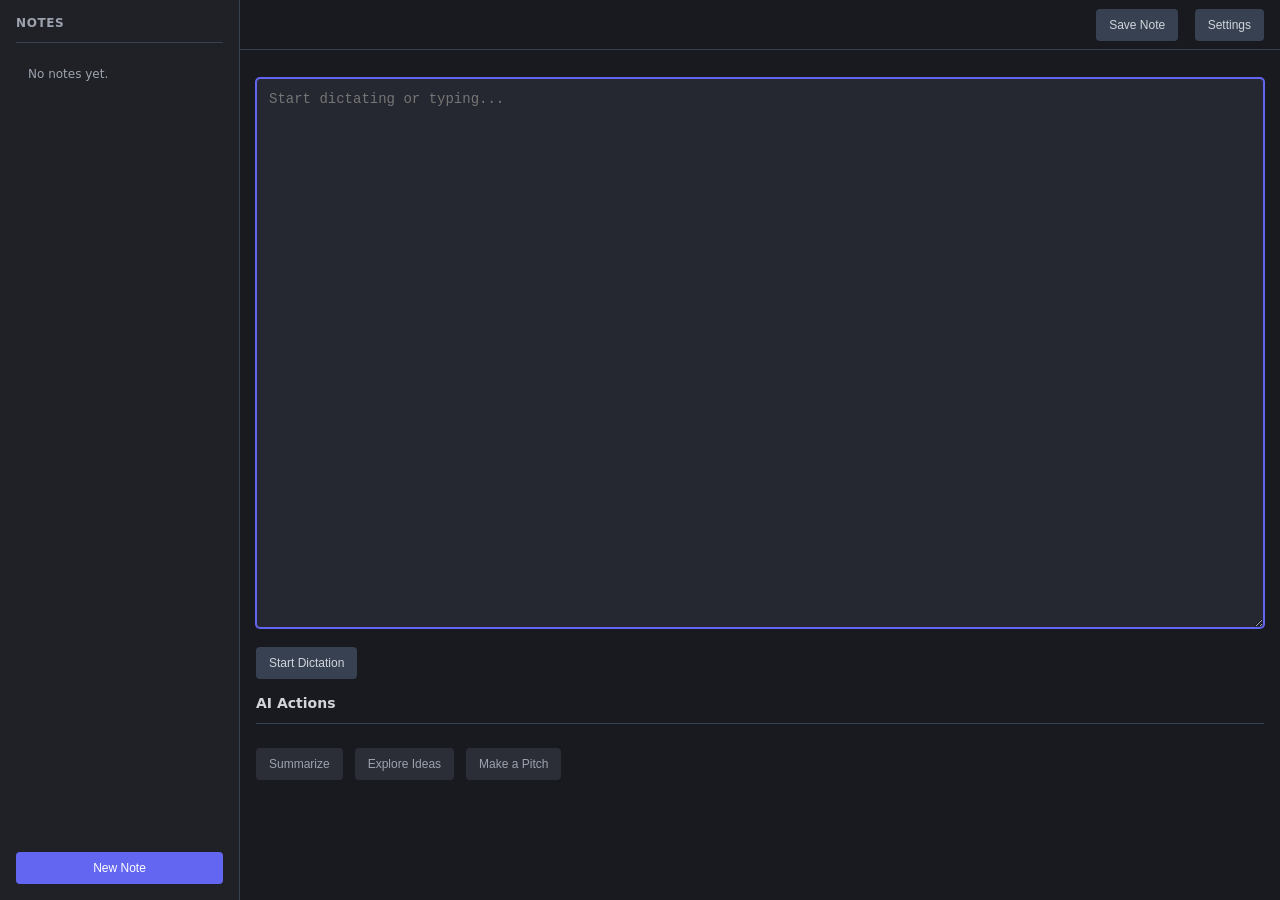
==== index.html @ 7b0400fa "Initial commit of web notepadai" ====
<!DOCTYPE html>
<html>
<head>
    <meta charset="UTF-8">
    <title>Notepad AI</title>
    <link rel="stylesheet" href="style.css">
</head>
<body>
    <div id="app-container">
        <aside id="sidebar">
            <h2>Notes</h2>
            <ul id="note-list">
                <!-- Saved notes will be listed here -->
            </ul>
             <button id="new-note-btn">New Note</button>
        </aside>

        <div id="main-content">
            <header>
                <!-- Maybe add note title display here later -->
                 <div id="main-header-buttons">
                    <button id="save-note-btn">Save Note</button>
                    <button id="settings-btn">Settings</button>
                 </div>
            </header>
            <main>
                <div id="notes-area">
                    <!-- Optional: Add an input for title -->
                    <!-- <input type="text" id="note-title" placeholder="Note Title"> -->
                    <textarea id="note-content" placeholder="Start dictating or typing..."></textarea>
                </div>
                <div id="controls">
                    <button id="dictate-btn">Start Dictation</button>
                </div>
                <div id="ai-actions">
                    <h3>AI Actions</h3>
                    <button id="summarize-btn" disabled>Summarize</button>
                    <button id="explore-btn" disabled>Explore Ideas</button>
                    <button id="pitch-btn" disabled>Make a Pitch</button>
                </div>
            </main>
        </div>
    </div>
    <!-- Keep script tag at the end -->
    <script src="renderer.js"></script>
</body>
</html>
---- style.css ----
:root {
    /* --- Colors --- */
    /* Base */
    --bg-color: #181a1f; /* Slightly darker base */
    --sidebar-bg: #1f2126; /* Sidebar distinct background */
    --primary-text-color: #d1d5db; /* Lighter grey for primary text */
    --secondary-text-color: #9ca3af; /* Muted grey for secondary info */
    --border-color: #374151; /* More visible, but still subtle border */
    /* Inputs & Text Area */
    --input-bg-color: #252830;
    --input-text-color: var(--primary-text-color);
    --input-border-color: #4b5563;
    --input-focus-border-color: var(--accent-color);
    /* Buttons */
    --button-bg-color: #374151; /* Muted background */
    --button-text-color: var(--primary-text-color);
    --button-hover-bg-color: #4b5563;
    --button-disabled-bg-color: #2b2e36;
    --button-disabled-text-color: var(--secondary-text-color);
    /* Accent */
    --accent-color: #6366f1; /* Indigo accent */
    --accent-hover-color: #4f46e5;
    /* Note List */
    --note-list-item-hover-bg: #2b2e36;
    --note-list-item-active-bg: #374151;
    --note-list-item-active-text: #ffffff;

    /* --- Sizing & Spacing --- */
    --sidebar-width: 240px;
    --header-height: 50px; /* Reduced header height */
    --base-padding: 16px;
    --element-spacing: 12px;
    --border-radius: 4px;

    /* --- Typography --- */
    --font-family: ui-sans-serif, system-ui, -apple-system, BlinkMacSystemFont, "Segoe UI", Roboto, "Helvetica Neue", Arial, "Noto Sans", sans-serif, "Apple Color Emoji", "Segoe UI Emoji", "Segoe UI Symbol", "Noto Color Emoji";
    --monospace-font-family: ui-monospace, SFMono-Regular, Menlo, Monaco, Consolas, "Liberation Mono", "Courier New", monospace;
    --font-size-base: 14px;
    --font-size-sm: 12px;
    --font-size-lg: 16px;
}

body {
    font-family: var(--font-family);
    font-size: var(--font-size-base);
    margin: 0;
    padding: 0;
    background-color: var(--bg-color);
    color: var(--primary-text-color);
    min-height: 100vh;
}

/* Main application layout */
#app-container {
    display: flex;
    height: 100vh;
}

#sidebar {
    width: var(--sidebar-width);
    background-color: var(--sidebar-bg);
    border-right: 1px solid var(--border-color);
    padding: var(--base-padding);
    box-sizing: border-box;
    display: flex;
    flex-direction: column;
    overflow-y: auto;
}

#sidebar h2 {
    margin-top: 0;
    margin-bottom: var(--base-padding);
    padding-bottom: var(--element-spacing);
    border-bottom: 1px solid var(--border-color);
    font-size: var(--font-size-sm);
    font-weight: 600;
    text-transform: uppercase;
    letter-spacing: 0.05em;
    color: var(--secondary-text-color);
}

#note-list {
    list-style: none;
    padding: 0;
    margin: 0 0 var(--base-padding) 0; /* Add margin at bottom */
    flex-grow: 1;
    overflow-y: auto;
}

#note-list li {
    padding: 8px var(--element-spacing);
    margin-bottom: 4px;
    cursor: pointer;
    border-radius: var(--border-radius);
    white-space: nowrap;
    overflow: hidden;
    text-overflow: ellipsis;
    font-size: var(--font-size-sm);
    color: var(--secondary-text-color);
    transition: background-color 0.15s ease, color 0.15s ease;
}

#note-list li:hover {
    background-color: var(--note-list-item-hover-bg);
    color: var(--primary-text-color);
}

#note-list li.active {
    background-color: var(--note-list-item-active-bg);
    color: var(--note-list-item-active-text);
    font-weight: 500;
}

/* General button styling */
button {
    padding: 8px var(--element-spacing);
    cursor: pointer;
    background-color: var(--button-bg-color);
    color: var(--button-text-color);
    border: 1px solid transparent; /* Add border for consistency on focus */
    border-radius: var(--border-radius);
    font-size: var(--font-size-sm);
    font-weight: 500;
    transition: background-color 0.15s ease, border-color 0.15s ease;
}

button:hover:not(:disabled) {
    background-color: var(--button-hover-bg-color);
}

button:focus-visible {
    outline: none;
    border-color: var(--accent-color);
    box-shadow: 0 0 0 2px rgba(var(--accent-color), 0.3);
}

button:disabled {
    background-color: var(--button-disabled-bg-color);
    color: var(--button-disabled-text-color);
    cursor: not-allowed;
}

/* Specific buttons */
#new-note-btn {
    width: 100%;
    margin-top: auto; /* Push to bottom */
    background-color: var(--accent-color);
    color: #fff;
}

#new-note-btn:hover {
    background-color: var(--accent-hover-color);
}

#main-content {
    flex-grow: 1;
    display: flex;
    flex-direction: column;
    height: 100vh;
    overflow-y: hidden;
}

header {
    display: flex;
    justify-content: flex-end;
    align-items: center;
    border-bottom: 1px solid var(--border-color);
    padding: 0 var(--base-padding);
    height: var(--header-height);
    box-sizing: border-box;
    flex-shrink: 0; /* Prevent header from shrinking */
}

#main-header-buttons button {
    margin-left: var(--element-spacing);
}

main {
    flex-grow: 1;
    padding: var(--base-padding);
    overflow-y: auto;
    background-color: var(--bg-color); /* Ensure main area bg */
}

h3 {
    color: var(--primary-text-color); /* Make H3 more prominent */
    margin-top: var(--base-padding);
    margin-bottom: var(--element-spacing);
    font-size: var(--font-size-base);
    font-weight: 600;
}

#notes-area textarea {
    width: 100%;
    height: calc(100vh - var(--header-height) - 300px); /* Adjust height dynamically based on viewport and other elements */
    min-height: 150px;
    box-sizing: border-box;
    margin-top: var(--element-spacing);
    padding: var(--element-spacing);
    border: 1px solid var(--input-border-color);
    border-radius: var(--border-radius);
    background-color: var(--input-bg-color);
    color: var(--input-text-color);
    font-family: var(--monospace-font-family);
    font-size: var(--font-size-base);
    resize: vertical;
    transition: border-color 0.15s ease;
}

#notes-area textarea:focus {
    outline: none;
    border-color: var(--input-focus-border-color);
    box-shadow: 0 0 0 1px var(--input-focus-border-color);
}

#controls, #ai-actions {
    margin-top: var(--base-padding);
    display: flex;
    flex-wrap: wrap;
    gap: var(--element-spacing);
}

#ai-actions h3 {
     margin: 0 0 var(--element-spacing) 0; /* Reset margin */
     width: 100%; /* Make h3 take full width */
     padding-bottom: var(--element-spacing);
     border-bottom: 1px solid var(--border-color);
}

/* Settings page adjustments remain similar */
.settings-form .container {
     margin: 40px auto;
     padding: calc(var(--base-padding) * 1.5);
     max-width: 600px;
     background-color: var(--sidebar-bg); /* Use sidebar bg for contrast */
     border: 1px solid var(--border-color);
     border-radius: var(--border-radius);
     box-shadow: 0 4px 15px rgba(0, 0, 0, 0.2);
}

.settings-form header h1 {
     font-size: var(--font-size-lg);
     color: var(--primary-text-color);
     margin-bottom: var(--base-padding);
}

.settings-form label {
    display: block;
    margin-bottom: 8px;
    color: var(--secondary-text-color);
    font-size: var(--font-size-sm);
    font-weight: 500;
}

.settings-form input[type="text"],
.settings-form input[type="password"] {
    width: 100%;
    box-sizing: border-box;
    padding: 10px var(--element-spacing);
    margin-bottom: var(--base-padding);
    border: 1px solid var(--input-border-color);
    border-radius: var(--border-radius);
    background-color: var(--input-bg-color);
    color: var(--input-text-color);
    font-size: var(--font-size-base);
    transition: border-color 0.15s ease, box-shadow 0.15s ease;
}

.settings-form input:focus {
    outline: none;
    border-color: var(--input-focus-border-color);
    box-shadow: 0 0 0 2px rgba(var(--accent-color), 0.3);
}

.settings-form button#save-settings-btn {
    margin-top: var(--element-spacing);
    width: 100%;
    background-color: var(--accent-color);
    color: #fff;
}

.settings-form button#save-settings-btn:hover {
     background-color: var(--accent-hover-color);
}
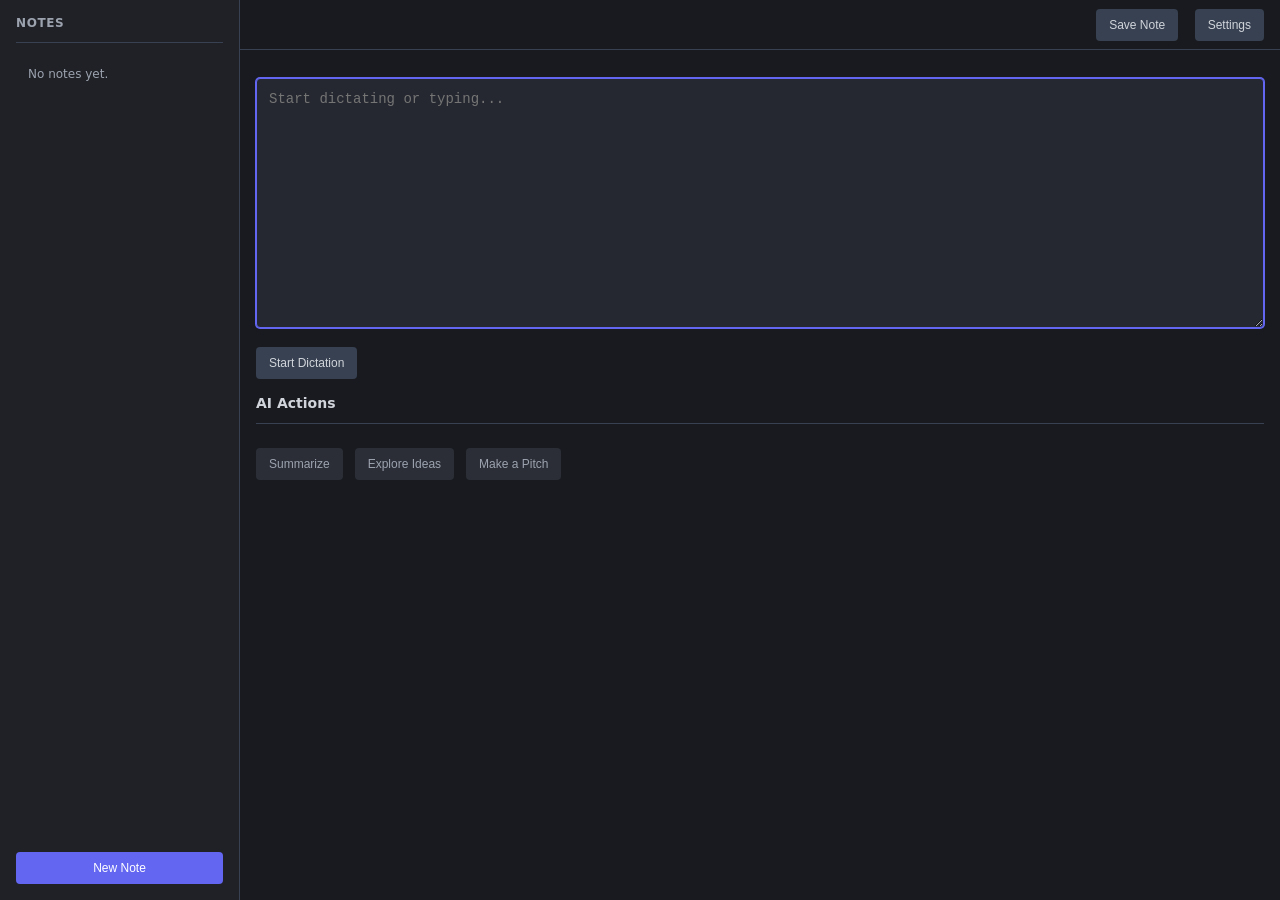
==== commit 3f647f79: "Add contextual AI action button" ====
--- a/index.html
+++ b/index.html
@@ -38,6 +38,12 @@
                     <button id="explore-btn" disabled>Explore Ideas</button>
                     <button id="pitch-btn" disabled>Make a Pitch</button>
                 </div>
+
+                <!-- New Contextual Action Button Area -->
+                <div id="contextual-action-container" style="display: none; margin-top: 20px;">
+                    <button id="contextual-action-btn" data-action-phrase="">Action</button>
+                </div>
+
             </main>
         </div>
     </div>
--- a/style.css
+++ b/style.css
@@ -65,6 +65,7 @@
     display: flex;
     flex-direction: column;
     overflow-y: auto;
+    transition: width 0.3s ease; /* Add transition for potential future collapse */
 }
 
 #sidebar h2 {
@@ -192,7 +193,7 @@
 
 #notes-area textarea {
     width: 100%;
-    height: calc(100vh - var(--header-height) - 300px); /* Adjust height dynamically based on viewport and other elements */
+    height: 250px; /* Default height */
     min-height: 150px;
     box-sizing: border-box;
     margin-top: var(--element-spacing);
@@ -227,6 +228,43 @@
      border-bottom: 1px solid var(--border-color);
 }
 
+/* Style for the new contextual button */
+#contextual-action-container {
+    width: 100%; /* Or adjust as needed */
+}
+
+#contextual-action-btn {
+    /* Similar to other buttons, maybe slightly different style? */
+    background-color: var(--accent-color); /* Use accent color */
+    color: #fff;
+    width: auto; /* Let content determine width initially */
+    display: inline-block; /* Allow centering if container uses text-align */
+    /* Remove full width from mobile */
+    width: auto !important;
+}
+
+#contextual-action-btn:hover {
+     background-color: var(--accent-hover-color);
+}
+
+/* Ensure mobile stacking doesn't force this button full width */
+@media (max-width: 768px) {
+    #contextual-action-container {
+        text-align: center; /* Center the button */
+    }
+    #contextual-action-btn {
+        /* Reset width if needed, though inline-block might suffice */
+         width: auto;
+         padding: 10px 20px; /* More padding for touch */
+    }
+
+    #controls button,
+    #ai-actions button {
+        width: 100%; /* Make *other* buttons take full width in controls/actions */
+        box-sizing: border-box;
+    }
+}
+
 /* Settings page adjustments remain similar */
 .settings-form .container {
      margin: 40px auto;
@@ -281,4 +319,111 @@
 
 .settings-form button#save-settings-btn:hover {
      background-color: var(--accent-hover-color);
+}
+
+/* --- Responsive Adjustments --- */
+
+/* Medium screens (Tablets, smaller laptops) */
+@media (max-width: 992px) {
+    :root {
+         --sidebar-width: 200px; /* Slightly narrower sidebar */
+    }
+
+    #notes-area textarea {
+         height: 200px; /* Slightly smaller text area */
+    }
+}
+
+/* Small screens (Tablets portrait, Phones landscape) */
+@media (max-width: 768px) {
+    :root {
+        --font-size-base: 13px; /* Slightly smaller base font */
+        --font-size-sm: 11px;
+        --base-padding: 12px;
+        --element-spacing: 8px;
+    }
+
+    #app-container {
+        flex-direction: column; /* Stack sidebar and main */
+        height: auto; /* Allow content to determine height */
+        min-height: 100vh;
+    }
+
+    #sidebar {
+        width: 100%; /* Full width when stacked */
+        height: auto; /* Adjust height automatically */
+        max-height: 40vh; /* Limit sidebar height */
+        border-right: none; /* Remove side border */
+        border-bottom: 1px solid var(--border-color); /* Add bottom border */
+        overflow-y: auto; /* Ensure scrolling if needed */
+    }
+
+    #sidebar h2 {
+        margin-bottom: var(--element-spacing);
+        padding-bottom: var(--element-spacing);
+    }
+
+    #new-note-btn {
+        margin-top: var(--base-padding); /* Adjust margin */
+    }
+
+    #main-content {
+        height: auto; /* Adjust height */
+        overflow-y: visible; /* Allow main content to scroll with page */
+    }
+
+    header {
+        height: auto; /* Auto height for header */
+        min-height: var(--header-height);
+        padding-top: var(--element-spacing);
+        padding-bottom: var(--element-spacing);
+    }
+
+    main {
+         padding-top: var(--element-spacing); /* Reduce top padding */
+    }
+
+     #notes-area textarea {
+         height: 200px; /* Adjust height */
+         font-size: var(--font-size-base); /* Ensure readable font size */
+     }
+
+    #controls, #ai-actions {
+        flex-direction: column; /* Stack control buttons */
+        align-items: stretch; /* Make buttons full width */
+    }
+
+    #ai-actions h3 {
+        margin-bottom: var(--element-spacing);
+        text-align: center;
+    }
+
+    button {
+        width: 100%; /* Make buttons take full width in controls/actions */
+        box-sizing: border-box;
+    }
+
+    #main-header-buttons button {
+        width: auto; /* Keep header buttons normal size */
+        padding: 6px 10px; /* Slightly smaller header buttons */
+    }
+
+    /* Adjust settings page container padding on mobile */
+    .settings-form .container {
+        padding: var(--base-padding);
+        margin: 20px; /* Add some margin */
+    }
+}
+
+/* Very small screens (Phones portrait) */
+@media (max-width: 480px) {
+     :root {
+         --font-size-base: 12px;
+     }
+     #sidebar {
+        max-height: 35vh; /* Further limit sidebar height */
+     }
+     #notes-area textarea {
+         height: 150px; /* Smaller text area */
+     }
 } 
